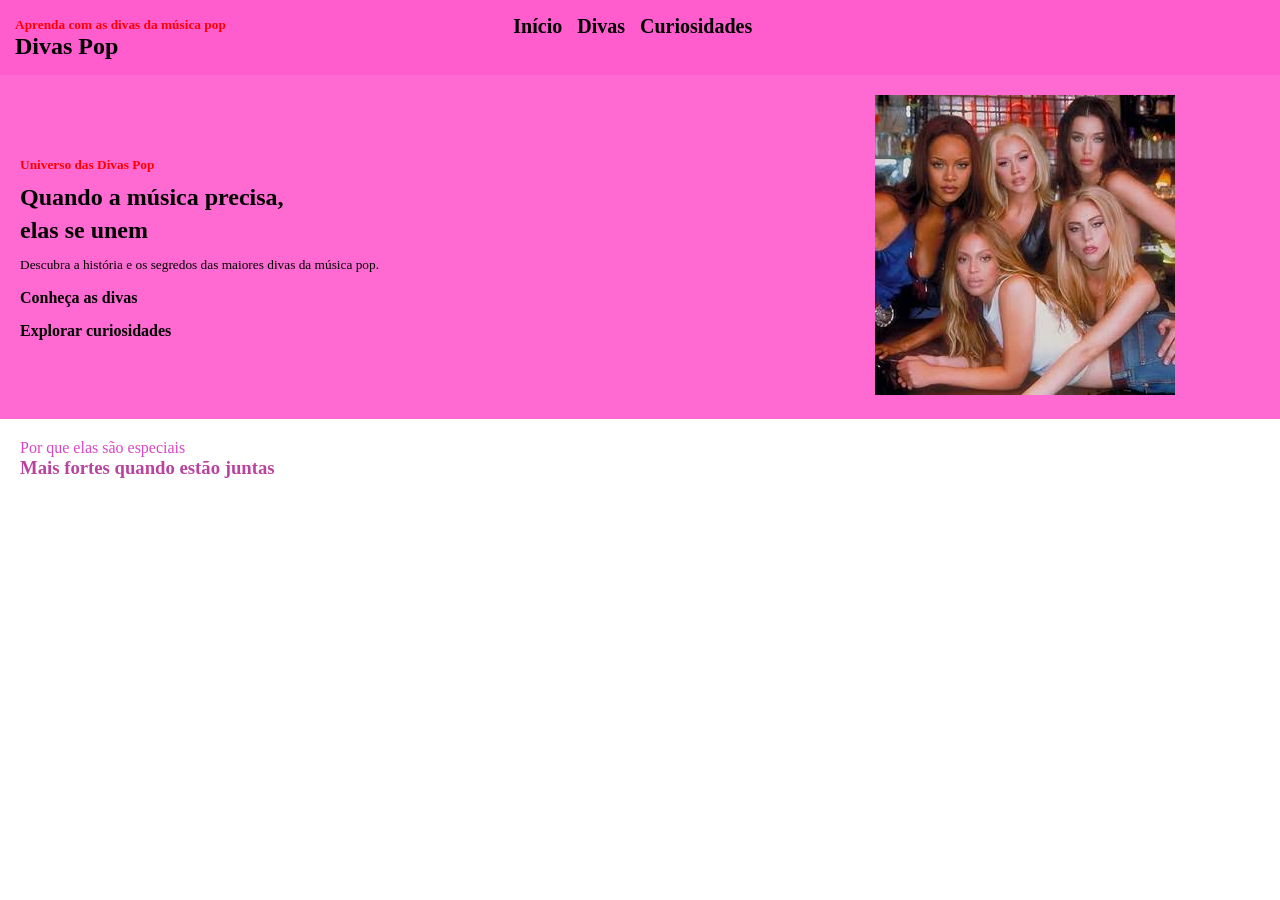
==== index.html @ 7ac5e961 "feat: Adiciona uma parte do site" ====
<!doctype html>
<html lang="pt-BR">
    <head>
        <meta charset="UTF-8" />
        <link rel="stylesheet" href="css/style.css" />
        <title>Tela inicial</title>
    </head>
    <body>
        <header>
            <section>
                <p id="aprenda">
                    <small><b>Aprenda com as divas da música pop</b></small>
                </p>
                <h1>Divas Pop</h1>
            </section>
            <section id="header-itens">
                <a href="index.html" id="inicio-header"><b>Início</b></a>
                <a href="pages/divas.html" id="inicio-divas"><b>Divas</b></a>
                <a href="pages/curiosidades.html" id="inico-curiosidades"><b>Curiosidades</b></a>
            </section>
        </header>
        <main>
            <section id="tela-inicial">
                <section id="info-texto">
                    <article>
                        <p id="universo">
                            <small><b>Universo das Divas Pop</b></small>
                        </p>
                        <h2>Quando a música precisa,</h2>
                        <h2>elas se unem</h2>
                        <p>
                            <small>
                                Descubra a história e os segredos das maiores divas da música pop.
                            </small>
                        </p>
                    </article>
                    <article>
                        <a href="pages/divas.html"><b>Conheça as divas</b></a>
                    </article>
                    <article>
                        <a href="pages/curiosidades.html"><b>Explorar curiosidades</b></a>
                    </article>
                </section>
                <section id="imagem-intro">
                    <img src="../assets/img/juntas.png" alt="Divas Pop" />
                </section>
             </section>
             <section id="fortes">
                <p id="especiais">Por que elas são especiais</p>
                <h3 id="mais"><b>Mais fortes quando estão juntas</b></h3>
             </section>
        </main>
        <footer></footer>
    </body>
</html>
---- css/style.css ----
* {
    padding: 0;
    margin: 0;
    box-sizing: border-box;
}

header {
    padding: 15px;
    display: flex;
    gap: 23%;
    background-color: #ff5cce;
}

a {
    text-decoration: none;
    color: black;
}

#aprenda {
    color: #ff0000;
}

#universo {
    color: #ff0000;
}

#header-itens {
    display: flex;
    gap: 15px;
    font-size: 20px;
}

#tela-inicial {
    display: flex;
    flex-direction: row;
    align-items: center;
    flex-wrap: nowrap;
    align-content: center;
    gap: 40%;
    background-color: #fe6ad2;
    padding: 20px;
}

#info-texto {
    line-height: 33px;
}

#fortes {
    padding: 20px;
}

#especiais {
    color:#d436bfea
}

#mais {
    color:#a60e83c7
}
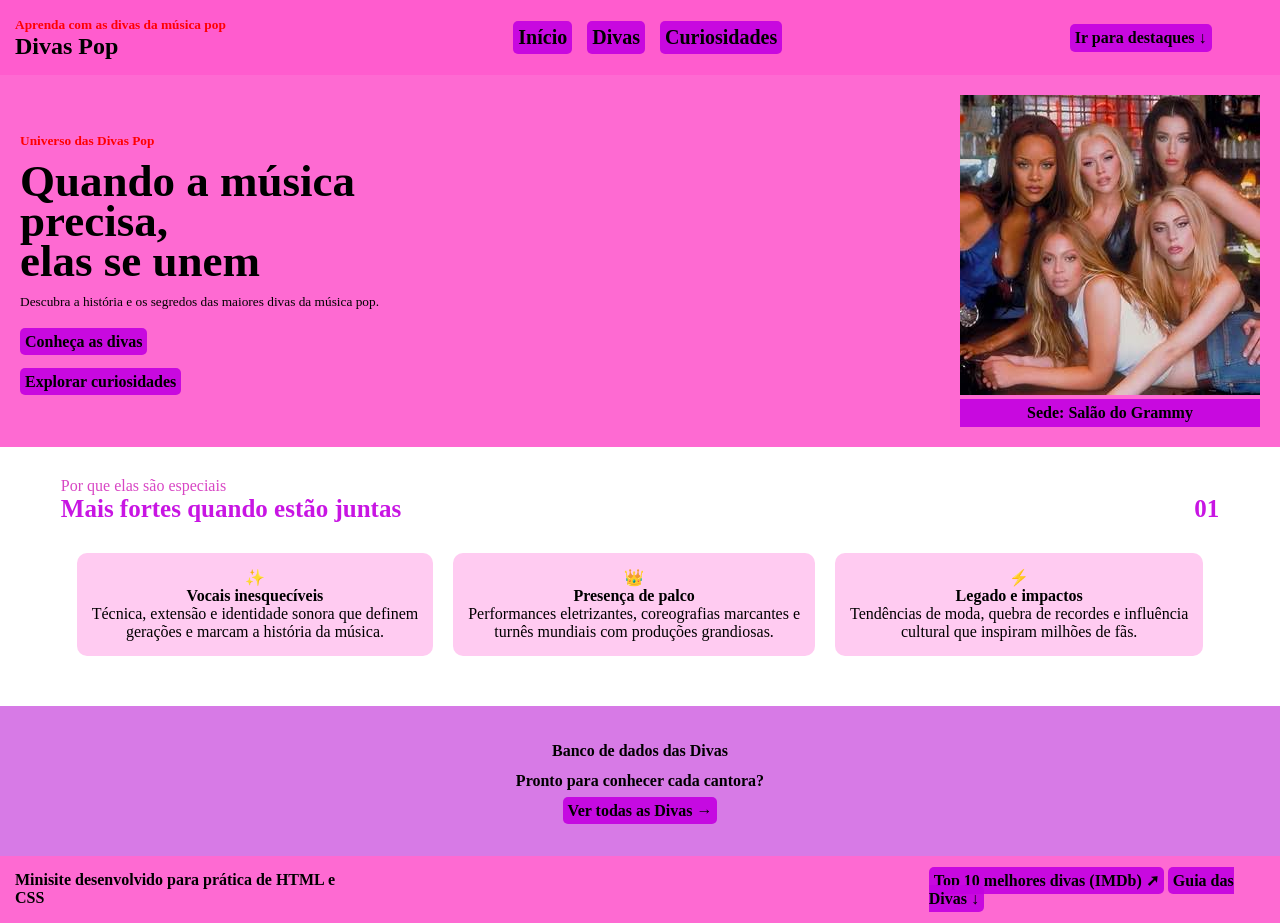
==== commit 9d01796d: "feat: termina a página inicial e adiciona a página curiosidades" ====
--- a/index.html
+++ b/index.html
@@ -1,4 +1,4 @@
-<!doctype html>
+<!DOCTYPE html>
 <html lang="pt-BR">
     <head>
         <meta charset="UTF-8" />
@@ -14,10 +14,11 @@
                 <h1>Divas Pop</h1>
             </section>
             <section id="header-itens">
-                <a href="index.html" id="inicio-header"><b>Início</b></a>
-                <a href="pages/divas.html" id="inicio-divas"><b>Divas</b></a>
-                <a href="pages/curiosidades.html" id="inico-curiosidades"><b>Curiosidades</b></a>
+                <a href="index.html" class="clique"><b>Início</b></a>
+                <a href="pages/divas.html" class="clique"><b>Divas</b></a>
+                <a href="pages/curiosidades.html" class="clique"><b>Curiosidades</b></a>
             </section>
+            <a href="#mais" class="clique"><b>Ir para destaques ↓</b></a>
         </header>
         <main>
             <section id="tela-inicial">
@@ -28,28 +29,69 @@
                         </p>
                         <h2>Quando a música precisa,</h2>
                         <h2>elas se unem</h2>
-                        <p>
+                        <p id="historia">
                             <small>
                                 Descubra a história e os segredos das maiores divas da música pop.
                             </small>
                         </p>
                     </article>
                     <article>
-                        <a href="pages/divas.html"><b>Conheça as divas</b></a>
+                        <a href="pages/divas.html" class="clique"><b>Conheça as divas</b></a>
                     </article>
                     <article>
-                        <a href="pages/curiosidades.html"><b>Explorar curiosidades</b></a>
+                        <a href="pages/curiosidades.html" class="clique"><b>Explorar curiosidades</b></a>
                     </article>
                 </section>
                 <section id="imagem-intro">
                     <img src="../assets/img/juntas.png" alt="Divas Pop" />
+                    <p id="sede"><b>Sede: Salão do Grammy</b></p>
                 </section>
              </section>
              <section id="fortes">
+                <article>
                 <p id="especiais">Por que elas são especiais</p>
-                <h3 id="mais"><b>Mais fortes quando estão juntas</b></h3>
+                    <h3 id="mais"><b>Mais fortes quando estão juntas</b></h3>
+                </article>
+                <h3 id="um">01</h3>
+             </section>
+             <section id="cards">
+                <article id="vocais">
+                    <p>✨</p>
+                    <p><b>Vocais inesquecíveis</b></p>
+                    <p>Técnica, extensão e identidade sonora que definem </p>
+                    <p>gerações e marcam a história da música.</p>
+                </article>
+                <article id="presenca">
+                    <p>👑</p>
+                    <p><b>Presença de palco</b></p>
+                    <p>Performances eletrizantes, coreografias marcantes e </p>
+                    <p>turnês mundiais com produções grandiosas.</p>
+                </article>
+                <article id="legado">
+                    <p>⚡</p>
+                    <p><b>Legado e impactos</b></p>
+                    <p>Tendências de moda, quebra de recordes e influência </p>
+                    <p>cultural que inspiram milhões de fãs.</p>
+                </article>
+             </section>
+             <section id="pronto">
+                <article>
+                    <p><b>Banco de dados das Divas</b></p>
+                    <h4>Pronto para conhecer cada cantora?</h4>
+                    <a href="pages/divas.html" class="clique"><b>Ver todas as Divas → </b></a>
+                </article>
              </section>
         </main>
-        <footer></footer>
+        <footer>
+            <section id="minisite">
+                <article>
+                    <p><b>Minisite desenvolvido para prática de HTML e CSS</b></p>
+                </article>
+                <article>
+                    <a href="https://www.google.com/url?sa=t&rct=j&q=&esrc=s&source=web&cd=&cad=rja&uact=8&ved=2ahUKEwiDv8rumvOWAxUFI7kGHaEvAmkQFnoECCwQAQ&url=https%3A%2F%2Fwww.imdb.com%2Fpt%2Flist%2Fls062872320%2F&usg=AOvVaw19rcWmyJBU6GbsfpgfaH2t&opi=89978449" target="_blank" rel="noreferrer" class="clique"><b>Top 10 melhores divas (IMDb) ➚</b></a>
+                    <a href="assets/files/guia.txt" download class="clique"><b>Guia das Divas ↓</b></a>
+                </article>
+            </section>
+        </footer>
     </body>
 </html>
--- a/css/style.css
+++ b/css/style.css
@@ -7,6 +7,7 @@
 header {
     padding: 15px;
     display: flex;
+    align-items: center;
     gap: 23%;
     background-color: #ff5cce;
 }
@@ -30,6 +31,10 @@
     font-size: 20px;
 }
 
+h2 {
+    font-size: 45px;
+}
+
 #tela-inicial {
     display: flex;
     flex-direction: row;
@@ -42,11 +47,27 @@
 }
 
 #info-texto {
-    line-height: 33px;
+    line-height: 40px;
+}
+
+.clique {
+    background-color:#c300e1ea;
+    padding: 5px;
+    border-radius: 5px;
+}
+
+#sede {
+    background-color: #c300e1ea;
+    text-align: center;
+    padding: 5px;
 }
 
 #fortes {
-    padding: 20px;
+    padding: 30px;
+    display: flex;
+    align-items: flex-end;
+    gap: 65%;
+    justify-content: center;
 }
 
 #especiais {
@@ -54,5 +75,55 @@
 }
 
 #mais {
-    color:#a60e83c7
+    color: #c300e1ea; 
+    font-size: 25px;
 }
+
+#um {
+    color: #c300e1ea;
+    font-size: 25px;
+}
+
+#cards{
+    display: flex;
+    text-align: center;
+    justify-content: center;
+    gap: 20px;
+    margin-bottom: 50px;
+}
+
+#presenca {
+    background-color: rgb(255, 203, 241);
+    border-radius: 10px;
+    padding: 15px
+}
+
+#legado {
+    background-color: rgb(255, 203, 241);
+    border-radius: 10px;
+    padding: 15px;
+}
+
+#vocais {
+    background-color: rgb(255, 203, 241);
+    border-radius: 10px;
+    padding: 15px;
+}
+
+#pronto {
+    background-color: #d46fe4ea;
+    text-align: center;
+    padding: 30px;
+    line-height: 30px;
+}
+
+#minisite {
+    display: flex;
+    justify-content: center;
+    gap: 47%;
+}
+
+footer {
+    background-color: #fe6ad2;
+    padding: 15px;
+}
